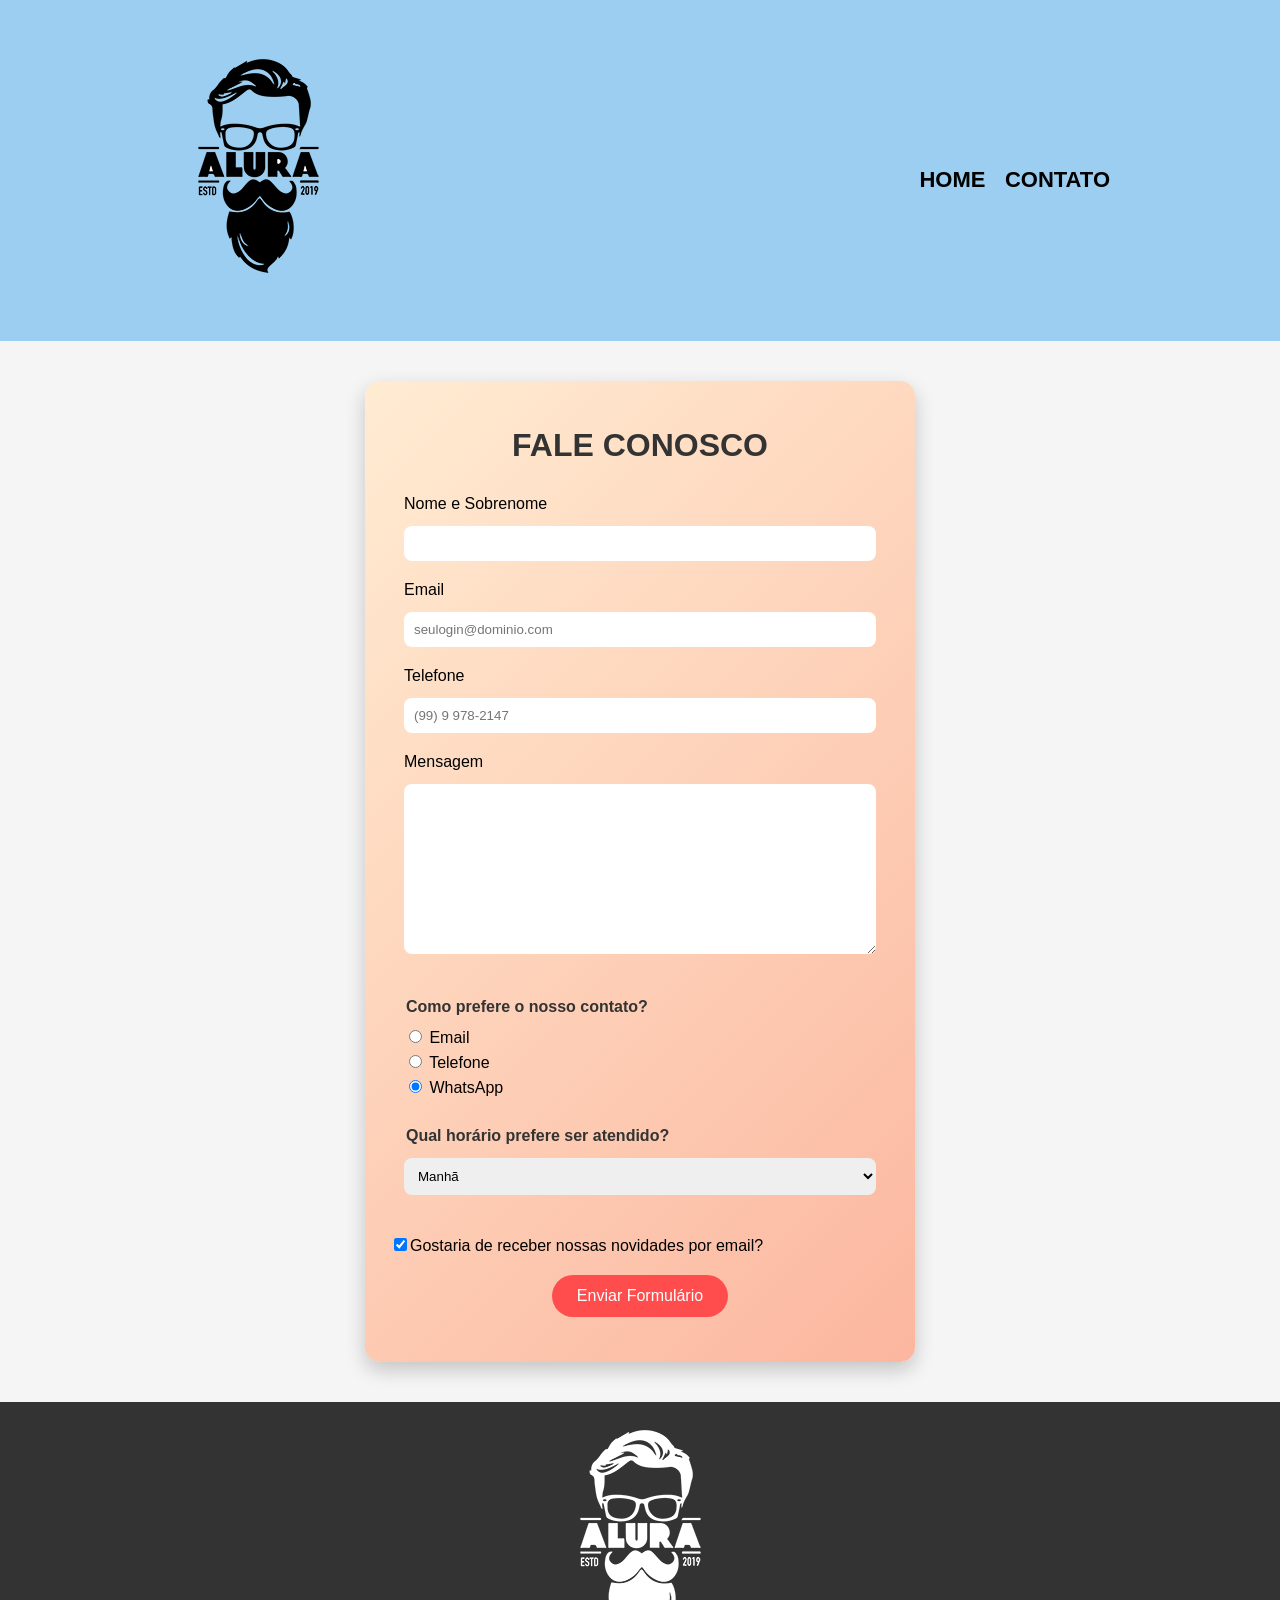
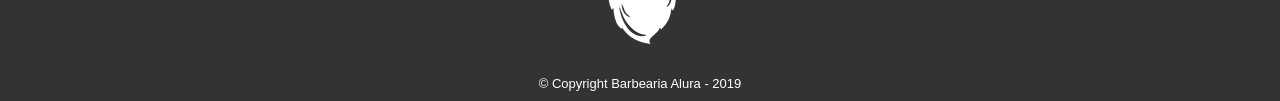
==== contatos.html @ 726f02f3 "11" ====
<!DOCTYPE html>
<html lang="pt-BR">

<head>
    <meta charset="UTF-8">
    <meta name="viewport" content="width=device-width, initial-scale=1.0">
    <title>Contatos</title>
    <link rel="stylesheet" href="style.css">
</head>

<body>
    <header>
        <div class="caixa">
            <h1><img src="logo.png"></h1>

            <nav>
                <ul>
                    <li><a href="index.html">Home</a></li>
                    <li><a href="contatos.html">Contato</a></li>
                </ul>
            </nav>
        </div>
    </header>
    <main>
        <form>
            <h1> FALE CONOSCO </h1>
            <fieldset>
                <p> Nome e Sobrenome</p>
                <input type="text" class="input-texto" required>

                <p> Email </p>
                <input type="email" class="input-texto" required placeholder="seulogin@dominio.com">

                <p> Telefone </p>
                <input type="tel" class="input-texto" required placeholder="(99) 9 978-2147">

                <p>Mensagem</p>
                <textarea cols="70" rows="10" required></textarea>

            </fieldset>
            <fieldset>
                <legend>Como prefere o nosso contato?</legend>
                <p><input type="radio" name="contato" value="email"> Email</p>
                <p><input type="radio" name="contato" value="telefone"> Telefone</p>
                <p><input type="radio" name="contato" value="whatsapp" checked> WhatsApp</p>
            </fieldset>
            <fieldset>
                <legend>Qual horário prefere ser atendido?</legend>
                <select>
                    <option>Manhã</option>
                    <option>Tarde</option>
                    <option>Noite</option>
                </select>
            </fieldset>
            <p>
                <input type="checkbox" checked>Gostaria de receber nossas novidades por email?
            </p>
            <button class="enviar"> Enviar Formulário </button>
        </form>
    </main>
    <footer>
        <img src="logo-branco.png">
        <p class="copyright">&copy; Copyright Barbearia Alura - 2019</p>
    </footer>


</body>

</html>
---- style.css ----
body {
    margin: 0;
    padding: 0;
    font-family: Arial, sans-serif;
    background: #f5f5f5;
}

/* HEADER */
header {
    background: #9bcef0;
    padding: 20px 0;
}

.caixa {
    position: relative;
    width: 940px;
    margin: 0 auto;
}

nav {
    position: absolute;
    top: 110px;
    right: 0;
}

nav li {
    display: inline;
    margin: 0 0 0 15px;
}

nav a {
    text-transform: uppercase;
    color: #000;
    font-weight: bold;
    font-size: 22px;
    text-decoration: none;
}

nav a:hover {
    color: #f54ed1;
    text-decoration: underline;
}

/* CONTEÚDO PRINCIPAL */
main {
    width: 940px;
    margin: 0 auto;
}

/* HOME */
.principal {
    background: #d9ecff;
    padding: 40px;
    border-radius: 10px;
    margin-top: 20px;
}

.beneficios {
    background: #cfe9ff;
    padding: 20px;
    margin-top: 20px;
    border-radius: 10px;
    font-size: 18px;
}

.beneficios ul {
    display: inline-block;
    vertical-align: top;
    width: 40%;
    line-height: 2;
}

.imagembeneficios {
    width: 50%;
    border-radius: 10px;
}

/* PRODUTOS */
.produtos {
    width: 940px;
    margin: 40px auto;
    padding: 0;
}

.produtos li {
    display: inline-block;
    text-align: center;
    width: 30%;
    margin: 0 1.5%;
    padding: 20px;
    box-sizing: border-box;
    border: 2px solid #000;
    border-radius: 10px;
    background: #fff;
}

.produtos li:hover {
    border-color: #f54ed1;
}

.produtos h2 {
    font-size: 28px;
}

.produto-descricao {
    font-size: 16px;
}

.produto-preco {
    font-size: 20px;
    font-weight: bold;
}

/* FORMULÁRIO (CONTATO) */
form {
    width: 500px;
    margin: 40px auto;
    padding: 25px;
    background: #fff;
    border-radius: 10px;
    box-shadow: 0 5px 15px rgba(0, 0, 0, 0.2);
}

form h1 {
    text-align: center;
    margin-bottom: 20px;
}

.input-texto,
textarea,
select {
    width: 100%;
    padding: 10px;
    margin: 8px 0 15px;
    border: 1px solid #ccc;
    border-radius: 6px;
}

.enviar {
    display: block;
    margin: 20px auto;
    background: #9bcef0;
    color: #000;
    padding: 12px 25px;
    border: none;
    border-radius: 20px;
    cursor: pointer;
}

.enviar:hover {
    background: #f54ed1;
    color: #fff;
}

/* FOOTER */
footer {
    text-align: center;
    background: #333;
    padding: 10px 0;
    margin-top: 40px;
}

.copyright {
    color: #fff;
    font-size: 13px;
    margin: 10px 0 0;
}

/* ===== FORMULÁRIO - FALE CONOSCO ===== */
form {
    width: 500px;
    margin: 40px auto;
    padding: 25px;
    background: linear-gradient(135deg, #ffecd2, #fcb69f);
    border-radius: 15px;
    box-shadow: 0 8px 20px rgba(0, 0, 0, 0.2);
    font-family: Arial, sans-serif;
}

form h1 {
    text-align: center;
    color: #333;
    margin-bottom: 20px;
}

.input-texto,
textarea,
select {
    width: 100%;
    padding: 10px;
    margin: 8px 0 15px 0;
    border: none;
    border-radius: 8px;
    outline: none;
    box-sizing: border-box;
}

.enviar {
    display: block;
    margin: 20px auto;
    background: #ff4d4d;
    color: white;
    padding: 12px 25px;
    border: none;
    border-radius: 25px;
    cursor: pointer;
    font-size: 16px;
    transition: 0.3s;
}

.enviar:hover {
    background: #cc0000;
    transform: scale(1.05);
}

fieldset {
    border: none;
    margin-bottom: 15px;
}

legend {
    font-weight: bold;
    color: #333;
}

p {
    margin: 5px 0;
}
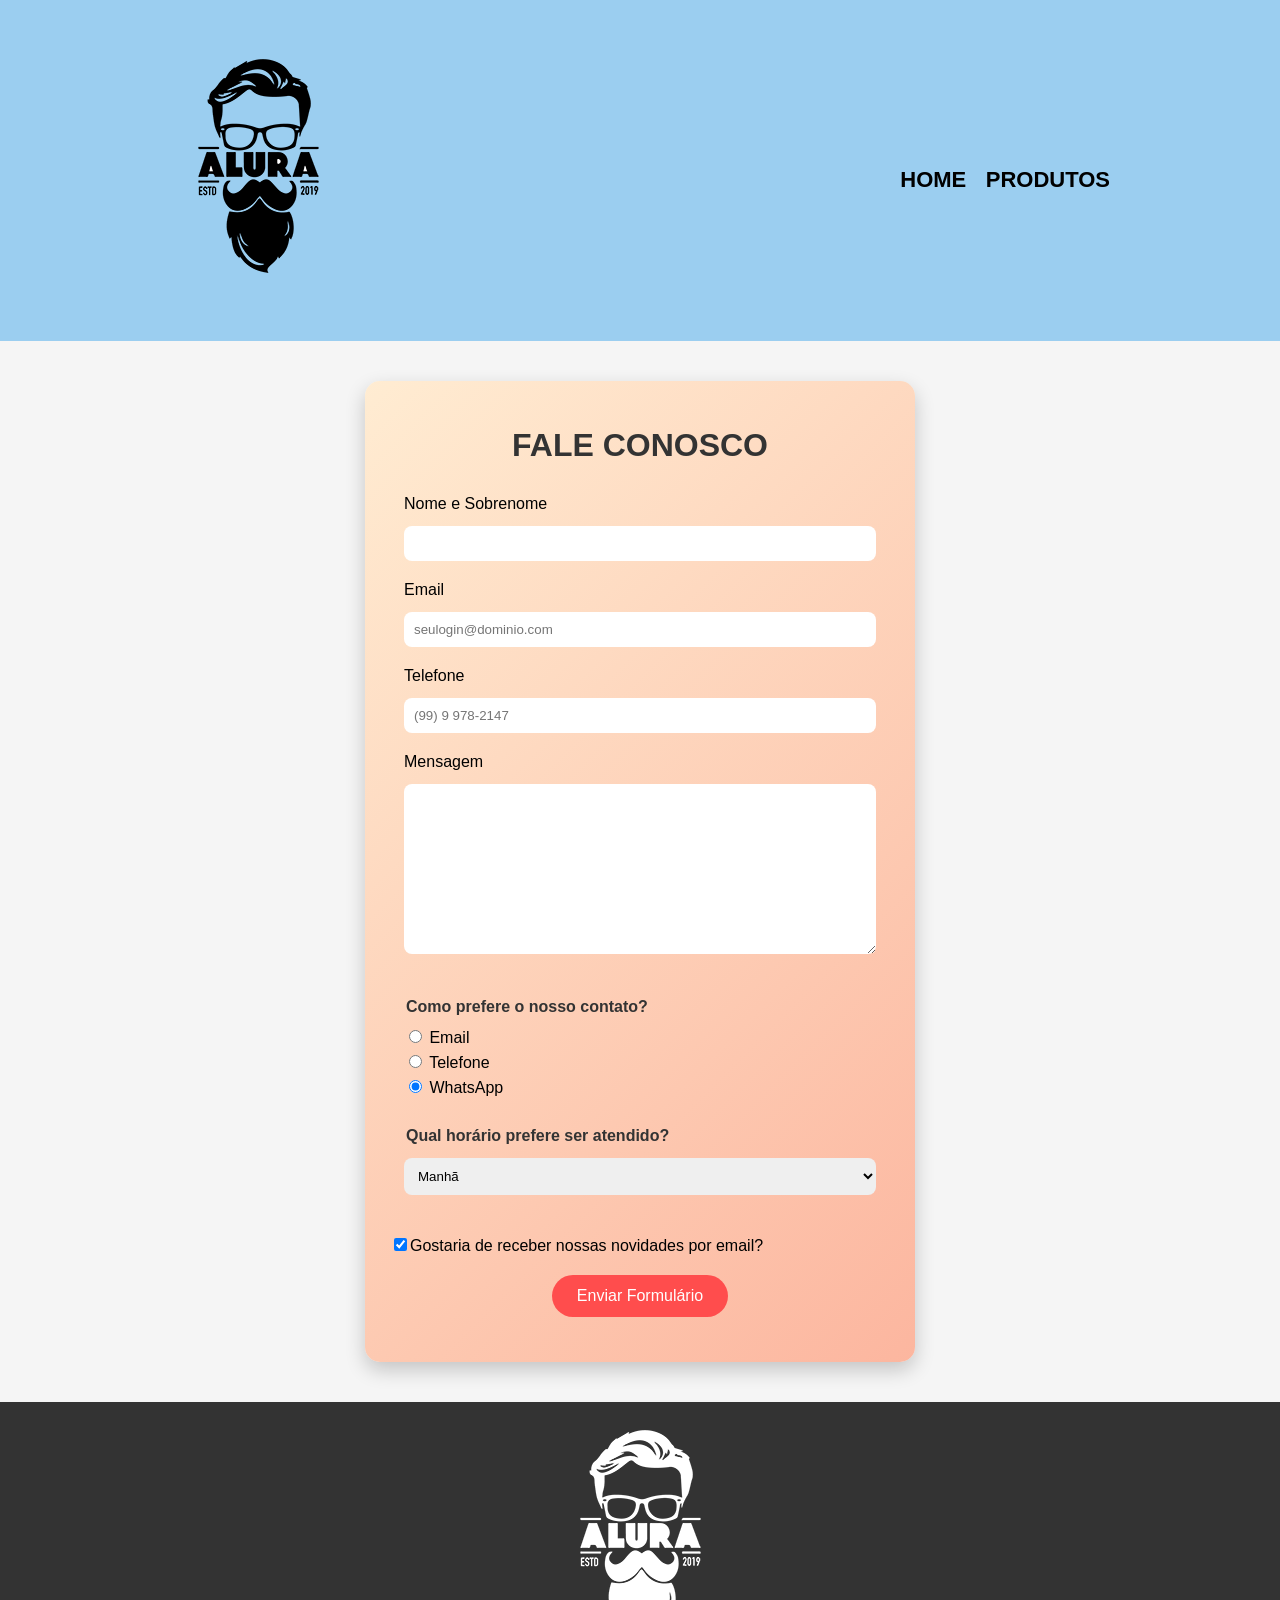
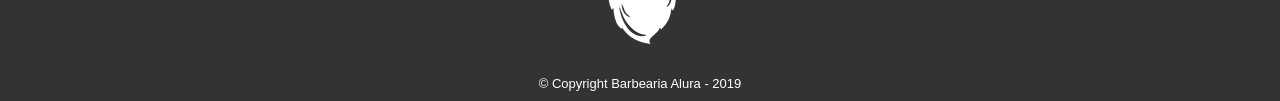
==== commit 775204ac: "5" ====
--- a/contatos.html
+++ b/contatos.html
@@ -16,7 +16,7 @@
             <nav>
                 <ul>
                     <li><a href="index.html">Home</a></li>
-                    <li><a href="contatos.html">Contato</a></li>
+                    <li><a href="produtos.html">Produtos</a></li>
                 </ul>
             </nav>
         </div>
